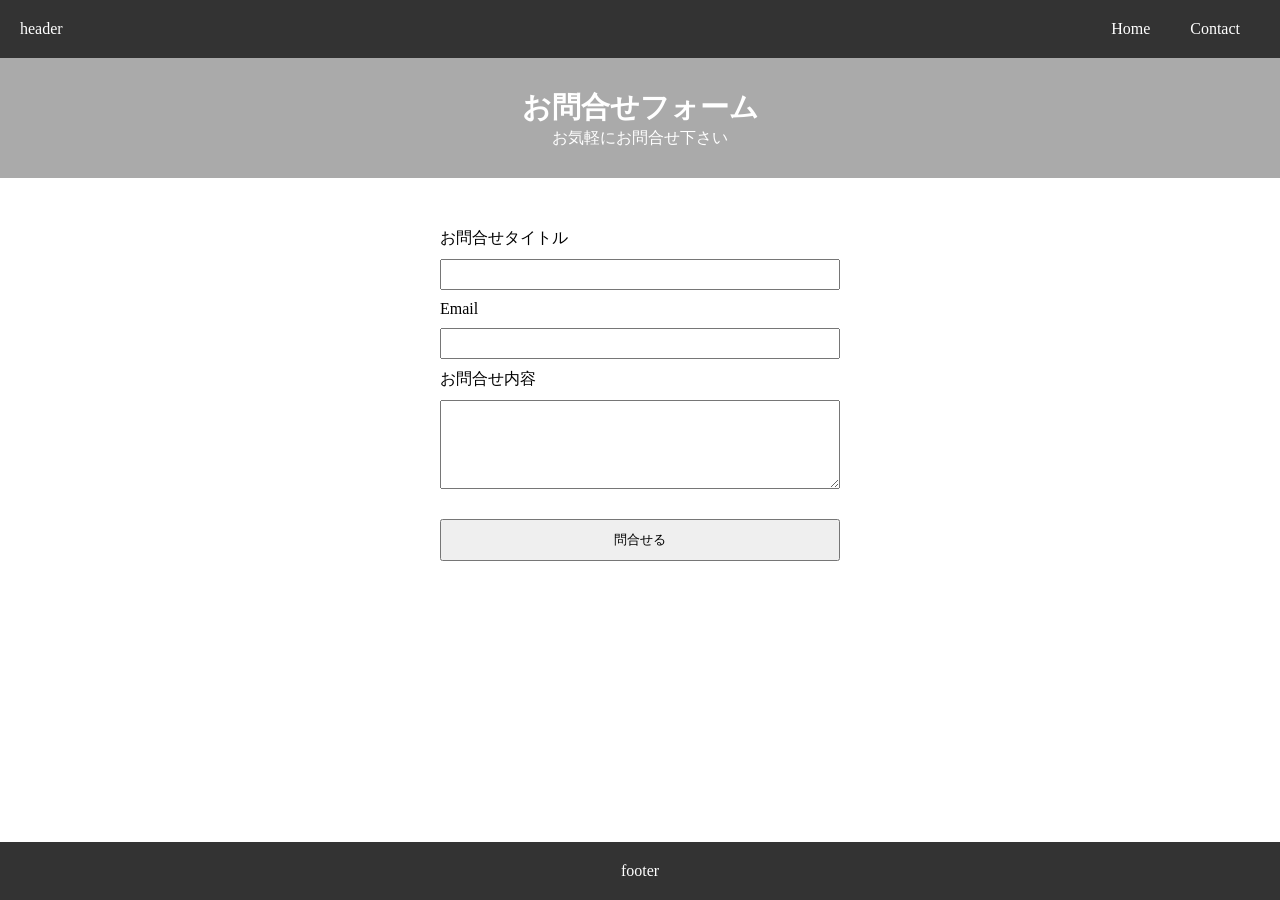
==== contact.html @ fb802c97 "1st commit. HTML/CSS/JS一通り実装" ====
<!DOCTYPE html>
<html lang="ja">

<head>
    <meta charset="utf-8">
    <meta name="viewport" content="width=device-width, initial-scale=1.0">
    <title>simple-web-vanilla - Contact</title>
    <!-- style.css読み込み -->
    <link rel="stylesheet" href="./style.css">
</head>

<body>
    <header>
        header
        <nav>
            <ul>
                <li><a href="index.html">Home</a></li>
                <li><a href="contact.html">Contact</a></li>
            </ul>
        </nav>
    </header>
    <main>
        <section class="hero" style="height: 120px;">
            <h1>お問合せフォーム</h1>
            <p>お気軽にお問合せ下さい</p>
        </section>
        <section>
            <form class="contact-form">

                <label for="title">お問合せタイトル</label>
                <input type="text" id="title">
                <p class="error-message" id="error-message-title">お問合せタイトルを正しく入力して下さい</p>

                <label for="email">Email</label>
                <input type="text" id="email">
                <p class="error-message" id="error-message-email">Emailを正しく入力して下さい</p>

                <label for="message">お問合せ内容</label>
                <textarea id="message" rows="5"></textarea>
                <p class="error-message" id="error-message-message">お問合せ内容を正しく入力して下さい</p>

                <button type="submit" id="button">問合せる</button>

            </form>
        </section>
    </main>
    <footer>
        footer
    </footer>
    <!-- script.js読み込み -->
    <script src="./script.js"></script>
</body>

</html>
---- style.css ----
* {
    margin: 0;
    padding: 0;
    box-sizing: border-box;
}

/* body部 */
body {
    display: flex;
    flex-direction: column;
    height: 100vh;
}

/* main部 */
main {
    flex: 1;
}

/* header部 */
header {
    background-color: #333;
    color: #fff;
    display: flex;
    justify-content: space-between;
    padding: 20px;
}

header ul {
    display: flex;
}

header li {
    list-style: none;
}

header a {
    color: #fff;
    text-decoration: none;
    padding: 0 20px;
}

header a:hover {
    color: #aaa;
}

/* ヒーローエリア部 */
.hero {
    background-color: #aaa;
    height: 200px;
    display: flex;
    flex-direction: column;
    justify-content: center;
    align-items: center;
}

.hero h1 {
    font-size: 1.8rem;
    color: #fff;
}

.hero p {
    color: #fff;
}

/* サービス部 */
.services {
    display: flex;
    justify-content: space-evenly;
    margin-top: 50px;
    gap: 10px;
}

.service {
    background-color: #aaa;
    height: 200px;
    width: 200px;
    display: flex;
    flex-direction: column;
    justify-content: center;
    align-items: center;
}

.service h2 {
    font-size: 1.2rem;
    color: #fff;
}

.service p {
    font-size: 0.9rem;
    color: #fff;
}

/* footer部 */
footer {
    background-color: #333;
    color: #fff;
    padding: 20px;
    text-align: center;
    margin-top: 50px;
}

/* スマホ対応 */
@media(max-width:700px) {
    .services {
        flex-direction: column;
        align-items: center;
        gap: 20px;
    }

    .service {
        height: 100px;
        width: 80%;
    }
}

/* contact.html向けの記述 */

.contact-form {
    display: flex;
    flex-direction: column;
    width: 400px;
    margin: 50px auto;
    gap: 10px;
}

.contact-form input,
form textarea {
    padding: 6px;
}

.contact-form button {
    padding: 10px;
    margin-top: 20px;
}

.error-message {
    font-size: 0.8rem;
    color: #f00;
    display: none;
}

.error-message.show{
    display: block;
}
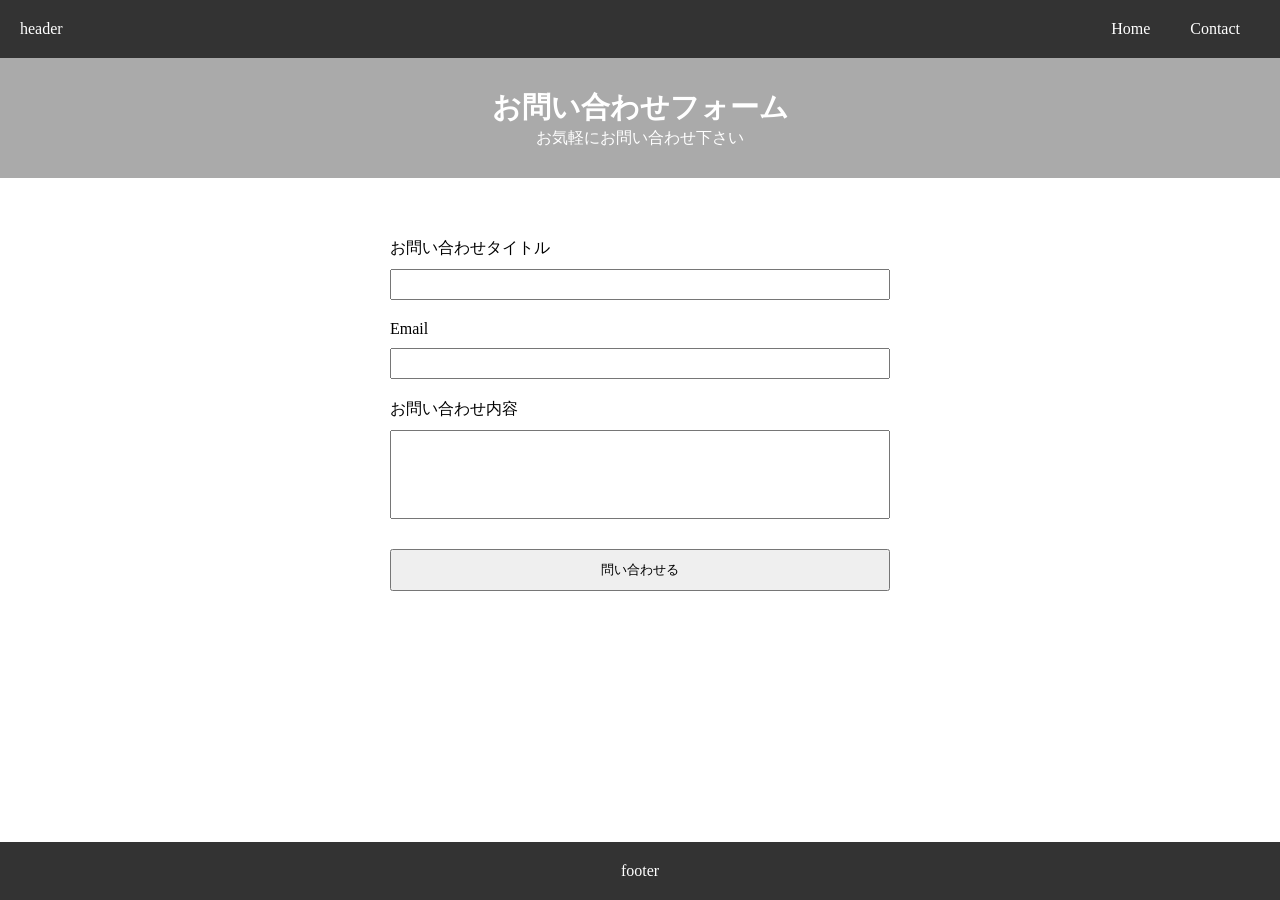
==== commit a283f710: "1st commit" ====
--- a/contact.html
+++ b/contact.html
@@ -4,9 +4,8 @@
 <head>
     <meta charset="utf-8">
     <meta name="viewport" content="width=device-width, initial-scale=1.0">
-    <title>simple-web-vanilla - Contact</title>
-    <!-- style.css読み込み -->
-    <link rel="stylesheet" href="./style.css">
+    <title>Simple Web Vanilla - Contact</title>
+    <link rel="stylesheet" href="style.css">
 </head>
 
 <body>
@@ -21,25 +20,28 @@
     </header>
     <main>
         <section class="hero" style="height: 120px;">
-            <h1>お問合せフォーム</h1>
-            <p>お気軽にお問合せ下さい</p>
+            <h1>お問い合わせフォーム</h1>
+            <p>お気軽にお問い合わせ下さい</p>
         </section>
         <section>
             <form class="contact-form">
 
-                <label for="title">お問合せタイトル</label>
+                <label for="title">お問い合わせタイトル</label>
                 <input type="text" id="title">
-                <p class="error-message" id="error-message-title">お問合せタイトルを正しく入力して下さい</p>
+                <p class="error-message" id="error-message-title">
+                    お問い合わせタイトルを正しく入力して下さい。</p>
 
                 <label for="email">Email</label>
                 <input type="text" id="email">
-                <p class="error-message" id="error-message-email">Emailを正しく入力して下さい</p>
+                <p class="error-message" id="error-message-email">
+                    Emailを正しく入力して下さい。</p>
 
-                <label for="message">お問合せ内容</label>
+                <label for="message">お問い合わせ内容</label>
                 <textarea id="message" rows="5"></textarea>
-                <p class="error-message" id="error-message-message">お問合せ内容を正しく入力して下さい</p>
+                <p class="error-message" id="error-message-message">
+                    お問い合わせ内容を正しく入力して下さい。</p>
 
-                <button type="submit" id="button">問合せる</button>
+                <button type="submit" id="contact-button">問い合わせる</button>
 
             </form>
         </section>
@@ -47,8 +49,7 @@
     <footer>
         footer
     </footer>
-    <!-- script.js読み込み -->
-    <script src="./script.js"></script>
+    <script src="script.js"></script>
 </body>
 
 </html>
--- a/style.css
+++ b/style.css
@@ -4,25 +4,26 @@
     box-sizing: border-box;
 }
 
-/* body部 */
+/* body */
 body {
     display: flex;
     flex-direction: column;
-    height: 100vh;
+    min-height: 100vh;
 }
 
-/* main部 */
+/* main */
 main {
     flex: 1;
 }
 
-/* header部 */
+
+/* header */
 header {
     background-color: #333;
     color: #fff;
     display: flex;
+    padding: 20px;
     justify-content: space-between;
-    padding: 20px;
 }
 
 header ul {
@@ -43,7 +44,7 @@
     color: #aaa;
 }
 
-/* ヒーローエリア部 */
+/* hero */
 .hero {
     background-color: #aaa;
     height: 200px;
@@ -54,15 +55,15 @@
 }
 
 .hero h1 {
+    color: #fff;
     font-size: 1.8rem;
-    color: #fff;
 }
 
 .hero p {
     color: #fff;
 }
 
-/* サービス部 */
+/* services */
 .services {
     display: flex;
     justify-content: space-evenly;
@@ -81,16 +82,16 @@
 }
 
 .service h2 {
+    color: #fff;
     font-size: 1.2rem;
-    color: #fff;
 }
 
 .service p {
+    color: #fff;
     font-size: 0.9rem;
-    color: #fff;
 }
 
-/* footer部 */
+/* footer */
 footer {
     background-color: #333;
     color: #fff;
@@ -99,7 +100,7 @@
     margin-top: 50px;
 }
 
-/* スマホ対応 */
+/* レスポンシブ対応 */
 @media(max-width:700px) {
     .services {
         flex-direction: column;
@@ -113,24 +114,31 @@
     }
 }
 
-/* contact.html向けの記述 */
-
+/* form */
 .contact-form {
     display: flex;
     flex-direction: column;
-    width: 400px;
+    width: 500px;
     margin: 50px auto;
     gap: 10px;
 }
 
-.contact-form input,
-form textarea {
+.contact-form label {
+    margin-top: 10px;
+}
+
+.contact-form input {
     padding: 6px;
 }
 
+.contact-form textarea {
+    padding: 6px;
+    resize: none;
+}
+
 .contact-form button {
+    margin-top: 20px;
     padding: 10px;
-    margin-top: 20px;
 }
 
 .error-message {
@@ -139,6 +147,7 @@
     display: none;
 }
 
-.error-message.show{
+/* 復号セレクタ error-messageかつshowを持つ要素に適用されます*/
+.error-message.show {
     display: block;
 }
